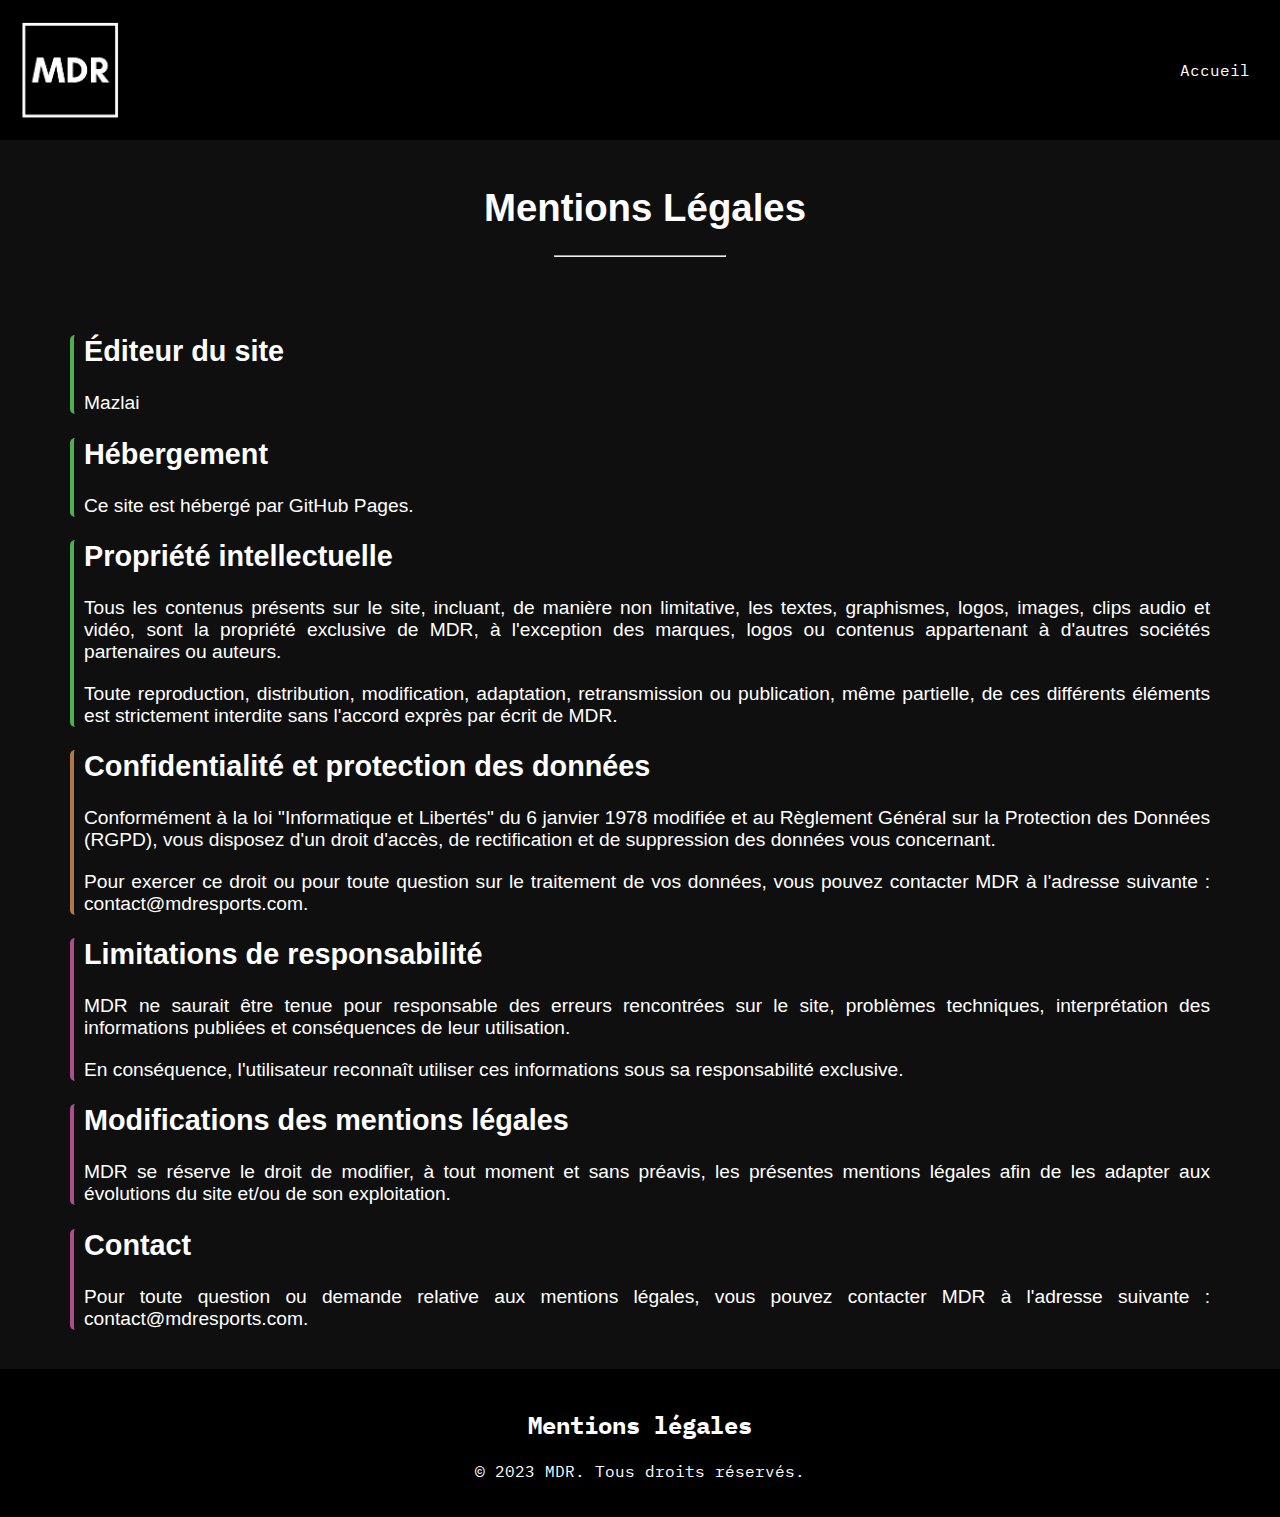
==== m-légales.html @ bda6e20a "Les grosses modifs de MDR" ====
<!DOCTYPE html>
<html lang="fr">
<head>
    <meta charset="UTF-8">
    <meta name="viewport" content="width=device-width, initial-scale=1.0">
    <link rel="stylesheet" href="style.css">
    <link rel="icon" type="image/png" href="images/MDR.ico">
    <title>MDR - Mentions Légales</title>
</head>

<body>
    <header>
        <img id="image-mdr" src="images/MDR.png" alt="Logo MDR">
        <nav>
            <ul>
                <li><a href="#" id="h-item">Accueil</a></li>
                <script>
                    document.getElementById('h-item').addEventListener('click', function(e) {
                        e.preventDefault(); // Empêche le comportement par défaut du lien
                        window.location.href = 'https://mazlai.github.io/MDR/'; // Redirige vers la page d'accueil
                    });
                </script>
            </ul>
        </nav>
    </header>

    <main id="main-m-légales">
        <section> 
            <article>
                <h1>Mentions Légales</h1>
                <hr><br><br>

                <div class="div-m-legales-1">
                    <h2>Éditeur du site</h2>
                    <p>Mazlai</p>
                </div>

                <div class="div-m-legales-1">
                    <h2>Hébergement</h2>
                    <p>Ce site est hébergé par GitHub Pages.</p>
                </div>

                <div class="div-m-legales-1">
                    <h2>Propriété intellectuelle</h2>
                    <p>Tous les contenus présents sur le site, incluant, de manière non limitative, les textes, graphismes, logos, images, clips audio et vidéo, sont la propriété exclusive de MDR, à l'exception des marques, logos ou contenus appartenant à d'autres sociétés partenaires ou auteurs.</p>
                    <p>Toute reproduction, distribution, modification, adaptation, retransmission ou publication, même partielle, de ces différents éléments est strictement interdite sans l'accord exprès par écrit de MDR.</p>
                </div>

                <div class="div-m-legales-2">
                    <h2>Confidentialité et protection des données</h2>
                    <p>Conformément à la loi "Informatique et Libertés" du 6 janvier 1978 modifiée et au Règlement Général sur la Protection des Données (RGPD), vous disposez d'un droit d'accès, de rectification et de suppression des données vous concernant. </p>
                    <p>Pour exercer ce droit ou pour toute question sur le traitement de vos données, vous pouvez contacter MDR à l'adresse suivante : <a class="mail-m-legales" href="mailto:contact@mdresports.com">contact@mdresports.com</a>.</p>
                </div>

                <div class="div-m-legales-3">
                    <h2>Limitations de responsabilité</h2>
                    <p>MDR ne saurait être tenue pour responsable des erreurs rencontrées sur le site, problèmes techniques, interprétation des informations publiées et conséquences de leur utilisation. </p>
                    <p>En conséquence, l'utilisateur reconnaît utiliser ces informations sous sa responsabilité exclusive.</p>
                </div>

                <div class="div-m-legales-3">
                    <h2>Modifications des mentions légales</h2>
                    <p>MDR se réserve le droit de modifier, à tout moment et sans préavis, les présentes mentions légales afin de les adapter aux évolutions du site et/ou de son exploitation.</p>
                </div>

                <div class="div-m-legales-3">
                    <h2>Contact</h2>
                    <p>Pour toute question ou demande relative aux mentions légales, vous pouvez contacter MDR à l'adresse suivante : <a class="mail-m-legales" href="mailto:contact@mdresports.com">contact@mdresports.com</a>.</p>
                </div>
            </article>
        </section>
    </main>

    <footer>
        <div id="mentions-legales">
            <h2><a href="m-légales.html" id="footer-m-legales">Mentions légales</a></h2>
            <p>© 2023 MDR. Tous droits réservés.</p>
        </div>
    </footer>
</body>

</html>
---- style.css ----
@import url('https://fonts.googleapis.com/css2?family=IBM+Plex+Mono&display=swap');
@import url('https://fonts.googleapis.com/css2?family=Ubuntu&display=swap');

/*----- Main HTML -----*/

body, html {
    margin: 0;
    padding: 0;
    height: 100%;
    font-family: Arial, sans-serif;
    background-color: #333333; /* Couleur de fond sombre */
    color: #ffffff; /* Couleur du texte */
    scroll-behavior: smooth;
}

/*----- Header & Footer -----*/

header {
    position: fixed;
    top: 0;
    left: 0;
    right: 0;
    background-color: #010001; /* Couleur d'arrière-plan du header */
    padding: 20px;
    display: flex;
    align-items: center;
    justify-content: space-between;
    z-index: 1000;
}

header, footer {
    font-family: 'IBM Plex Mono', monospace;
    background-color: #010001; /* Couleur d'arrière-plan de l'en-tête et du pied de page */
    padding: 20px;
    text-align: center;
}

nav ul {
    list-style-type: none;
    padding: 0;
    margin: 0;
    display: flex;
}

nav li {
    margin: 0 10px;
}

nav a {
    text-decoration: none;
    color: #ffffff;
    position: relative;
    transition: color 0.3s ease; /* Ajout de l'animation au changement de couleur */
}

nav a::before {
    content: "";
    position: absolute;
    width: 100%;
    height: 2px;
    bottom: 0;
    left: 0;
    background-color: #ffffff; /* Couleur de la ligne en dessous du texte */
    visibility: hidden;
    transform: scaleX(0);
    transition: all 0.3s ease; /* Ajout de l'animation à l'effet de survol */
}

nav a:hover {
    color: #ff5722; /* Couleur au survol */
}

nav a:hover::before {
    visibility: visible;
    transform: scaleX(1);
}

#image-mdr {
    width:100px;
    height:100px;
}

/*----- Corps de la page -----*/

/* Containers */

.section-accueil {
    scroll-margin-top: 140px;
    height: 100vh;
    font-family: 'Ubuntu', sans-serif;
}

#main-m-légales {
    background-color: rgba(0, 0, 0, 0.7);
    margin-top:140px;
}

#main-m-légales section h1 {
    text-align: center;
    font-size: 2em; /* Taille du titre "Mentions Légales" */
    padding-left: 10px; /* Espacement entre le texte et la barre */
}

.section-accueil article, #main-m-légales section article {
    text-align: justify;
    font-size: 1.2em; /* Taille de la police */
    padding: 20px 70px; /* Espacement autour du texte */
}

.accueil {
    position: relative;
    height: 100vh;
}

.accueil img {
    width: 100%;
    height: 100%;
    object-fit: cover;
}

#presentation {
    background-color: rgba(0, 0, 0, 0.9); /* Couleur de fond plus sombre */
}

#equipe {
    background-color: rgba(0, 0, 0, 0.7); /* Couleur de fond encore plus sombre */
}

#recrutement {
    background-color: rgba(0, 0, 0, 0.5); /* Couleur de fond la plus sombre */
}

#presentation-article, #equipe-article, #recrutement-article {
    border-radius:5px;
    padding-left: 10px;
}

#presentation-article {
    border-left: 4px solid #ff5722;
}

#equipe-article {
    border-left: 4px solid #4caf50;
}

#recrutement-article {
    border-left: 4px solid #2196f3;
}

/* Containers */

.div-m-legales-1, .div-m-legales-2, .div-m-legales-3 {
    border-radius:5px;
    padding-left: 10px;
}

.div-m-legales-1 {
    border-left: 4px solid #4caf50;
}

.div-m-legales-2 {
    border-left: 4px solid #af784c;
}

.div-m-legales-3 {
    border-left: 4px solid #af4c8e;
}

/*----- Boutons et autres -----*/

#image-du-z {
    display: block; /* Permet de définir des marges automatiques */
    margin-left: auto;
    margin-right: auto;
    border:2px solid #ff5722;
    border-radius:5px;
    box-shadow: 0 0 10px white;
}

hr {
    width:170px;
}

.mail-m-legales {
    text-decoration: none;
    color: #ffffff;
}

.mail-m-legales:hover {
    color:#ff5722;
    text-decoration: underline;
    transition: all 0.5s ease;
}

button.en-savoir-plus {
    position: absolute;
    top: 70%;
    left: 50%;
    transform: translate(-50%, -50%);
    padding: 10px 20px;
    background-color: #ff5722; /* Couleur du bouton */
    color: #ffffff;
    font-family: 'IBM Plex Mono', monospace;
    font-size: 16px;
    border: none;
    border-radius: 5px;
    cursor: pointer;
}

button.en-savoir-plus:hover {
    background-color: #e64a19; /* Couleur au survol */
}

#footer-m-legales {
    text-decoration: none;
    color: #ffffff;
}

#footer-m-legales:hover {
    color: #ff5722;
    text-decoration: underline;
    transition: all 0.5s ease;
}
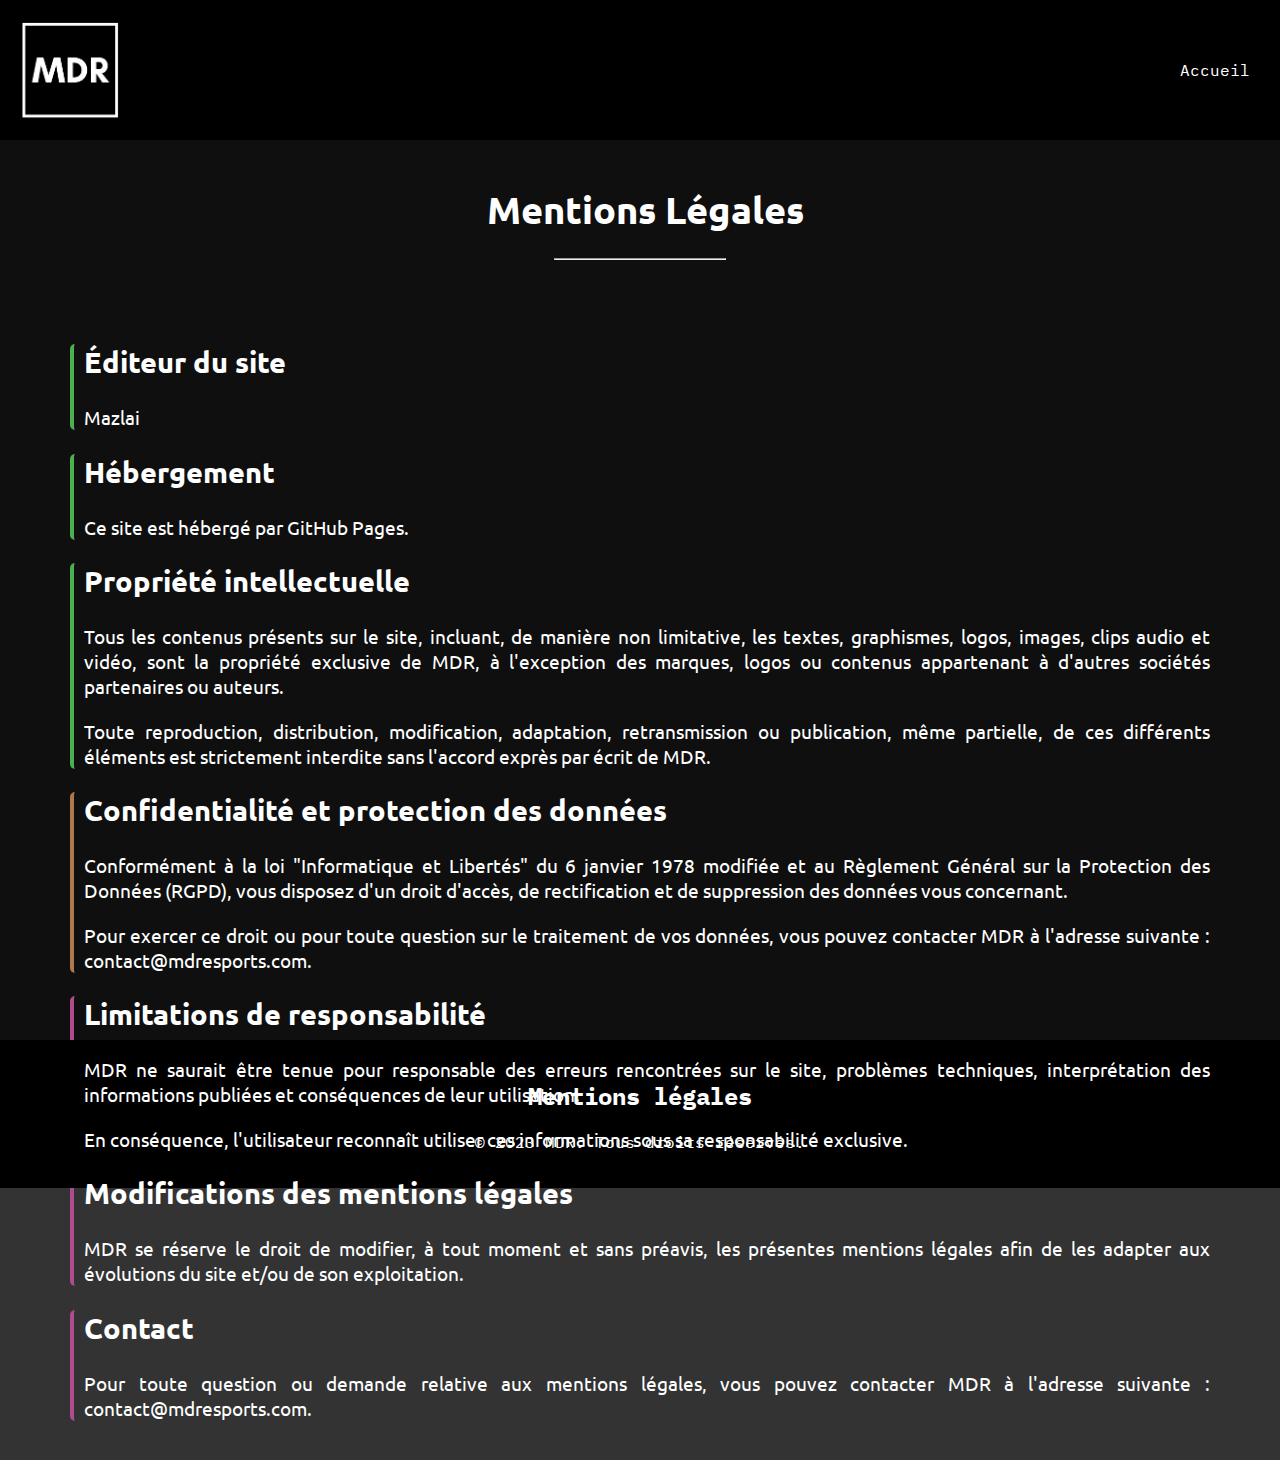
==== commit 77ba9a06: "Harmonisation de la font" ====
--- a/m-légales.html
+++ b/m-légales.html
@@ -25,7 +25,7 @@
     </header>
 
     <main id="main-m-légales">
-        <section> 
+        <section class="section-accueil"> 
             <article>
                 <h1>Mentions Légales</h1>
                 <hr><br><br>
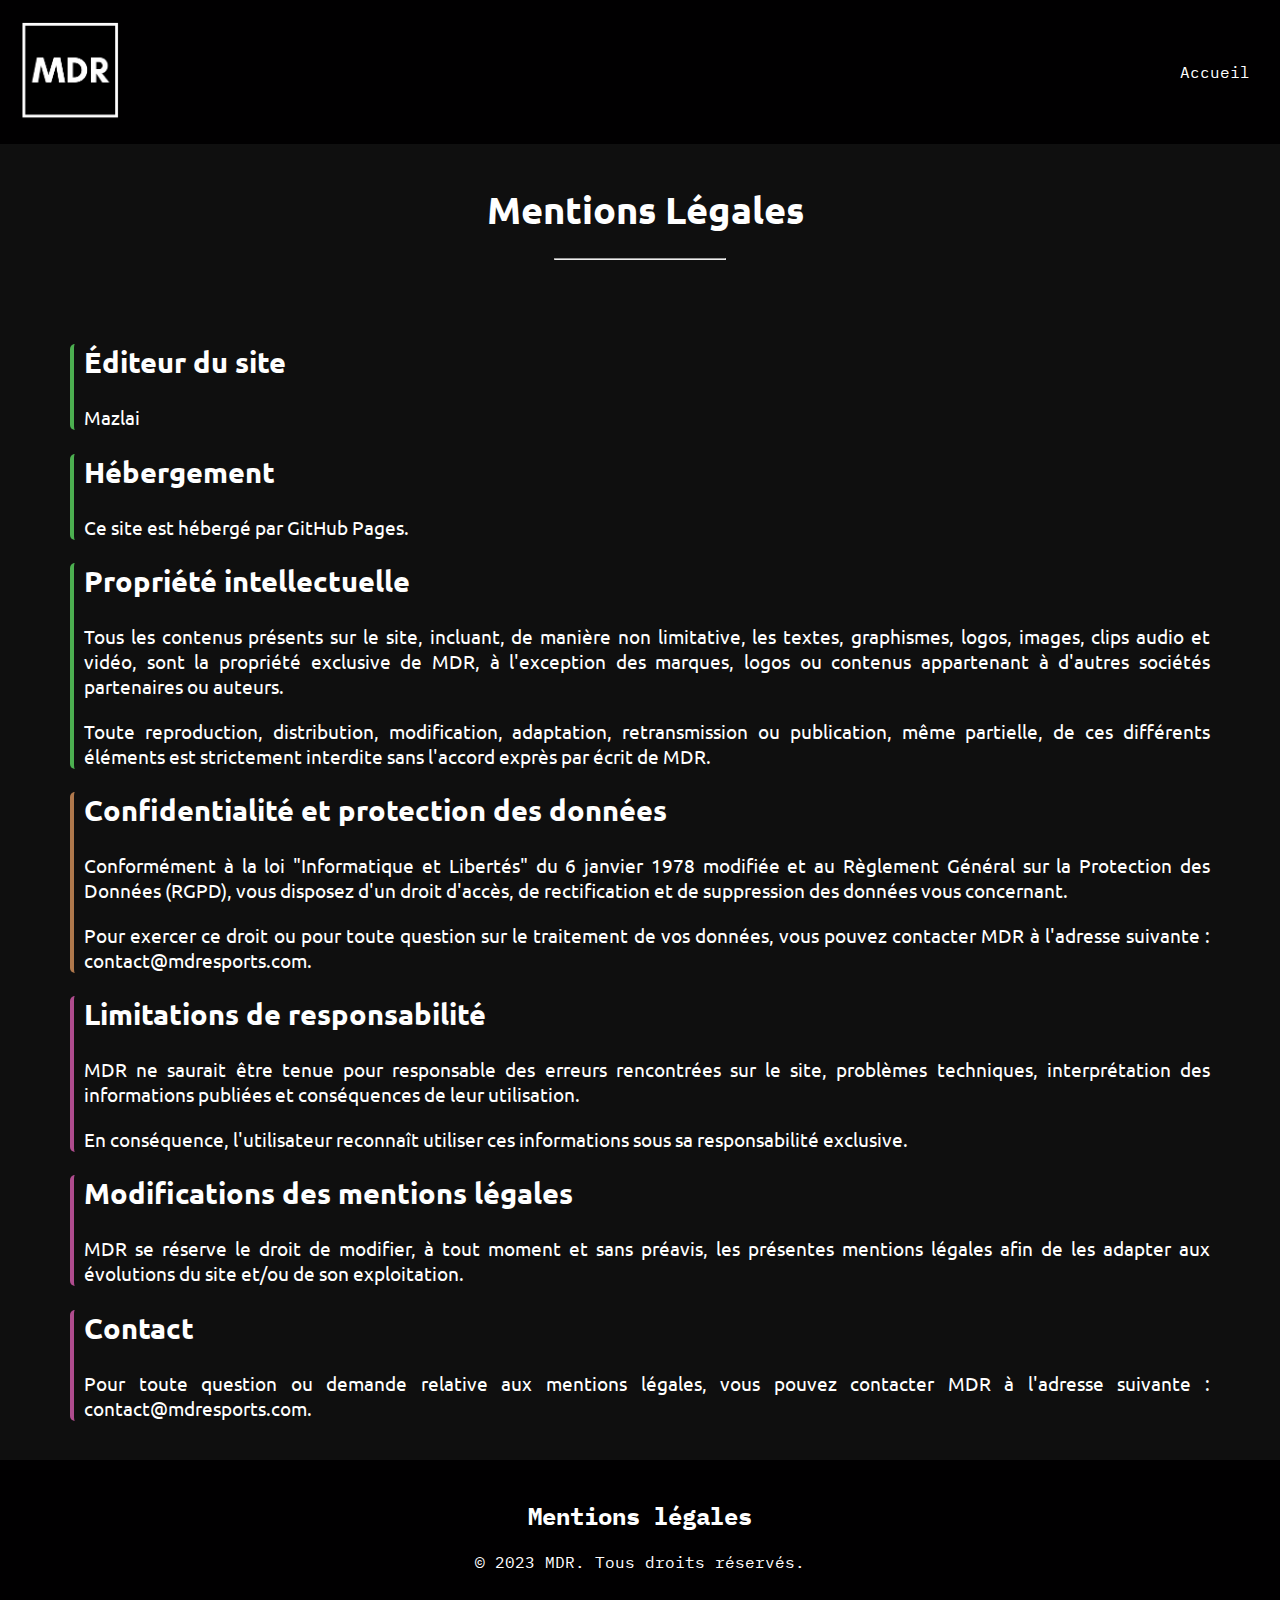
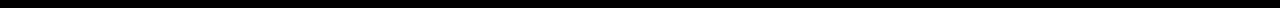
==== commit 802042ed: "Rectification css page mentions légales + image cliquable" ====
--- a/m-légales.html
+++ b/m-légales.html
@@ -10,7 +10,9 @@
 
 <body>
     <header>
-        <img id="image-mdr" src="images/MDR.png" alt="Logo MDR">
+        <a href="https://mazlai.github.io/MDR/">
+            <img id="image-mdr" src="images/MDR.png" alt="Logo MDR">
+        </a>
         <nav>
             <ul>
                 <li><a href="#" id="h-item">Accueil</a></li>
@@ -25,7 +27,7 @@
     </header>
 
     <main id="main-m-légales">
-        <section class="section-accueil"> 
+        <section class="section-m-legales"> 
             <article>
                 <h1>Mentions Légales</h1>
                 <hr><br><br>
--- a/style.css
+++ b/style.css
@@ -87,6 +87,9 @@
 .section-accueil {
     scroll-margin-top: 140px;
     height: 100vh;
+}
+
+.section-m-legales {
     font-family: 'Ubuntu', sans-serif;
 }
 
